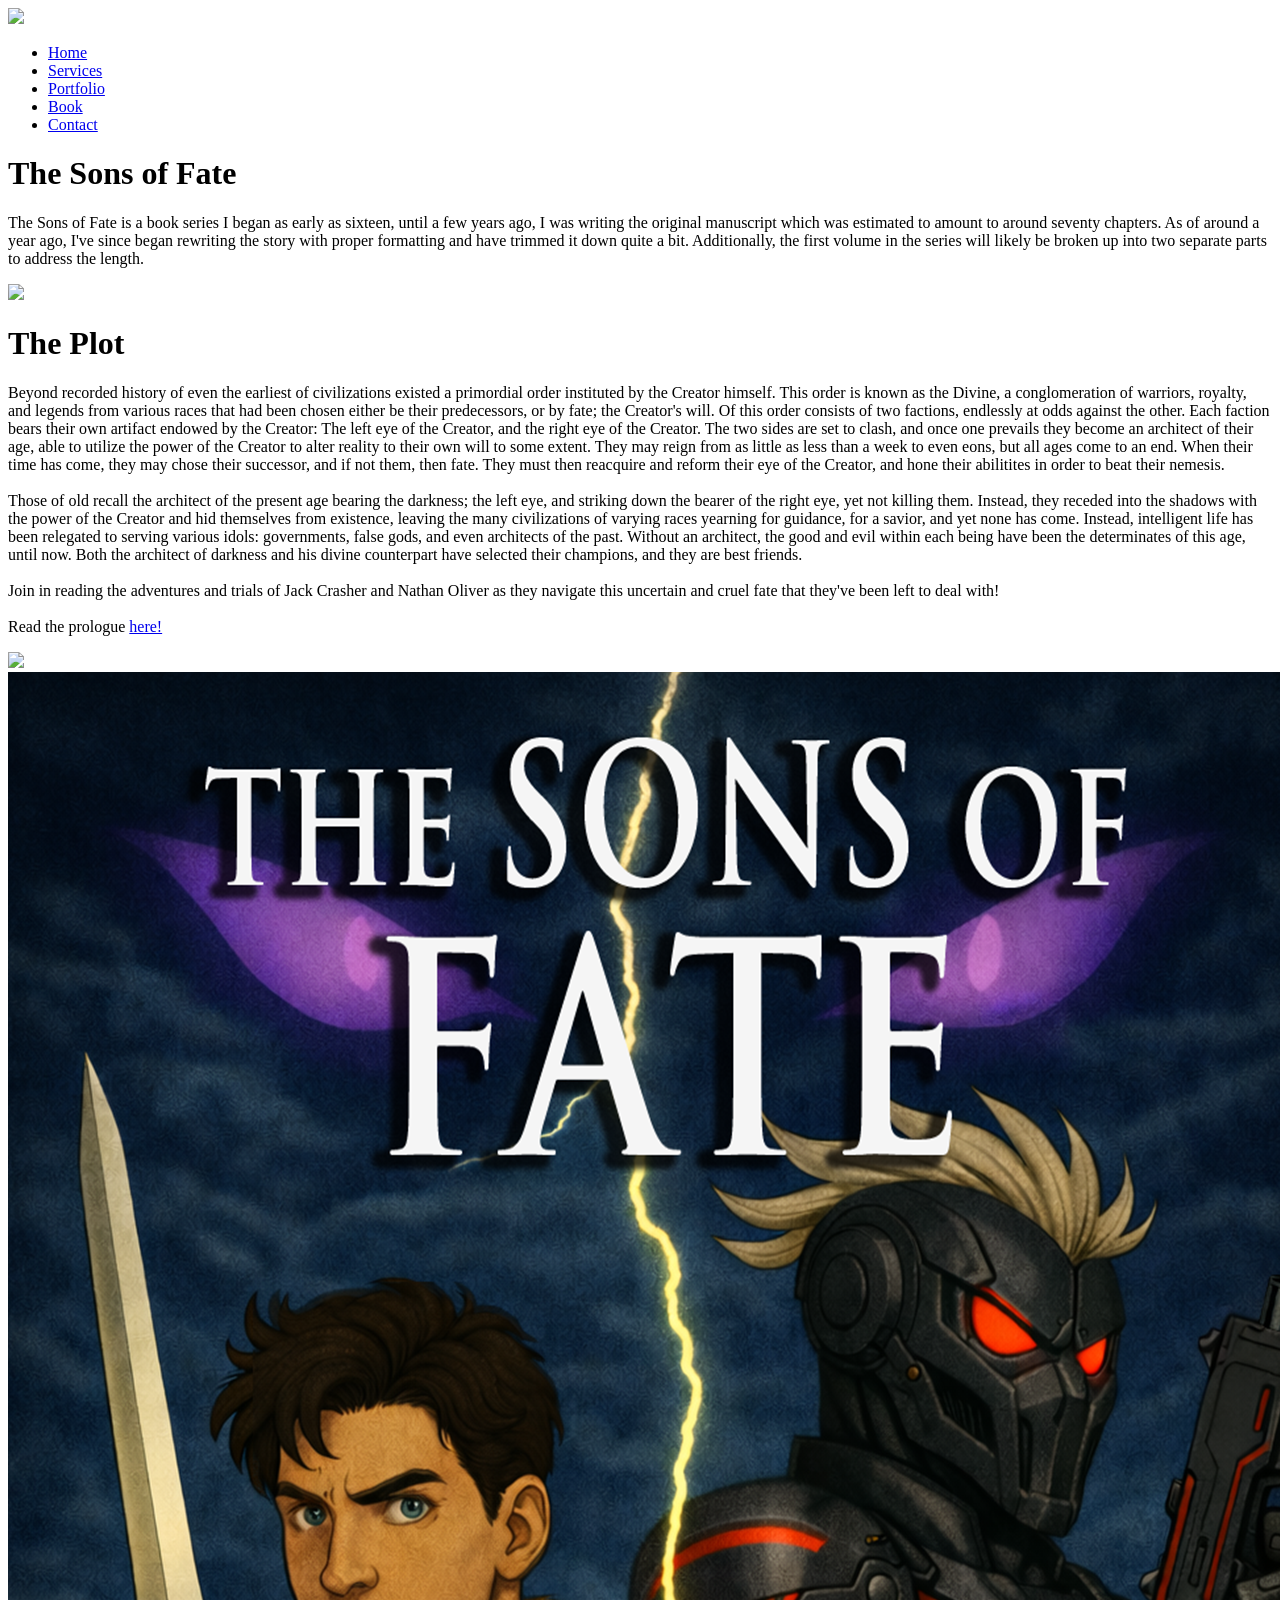
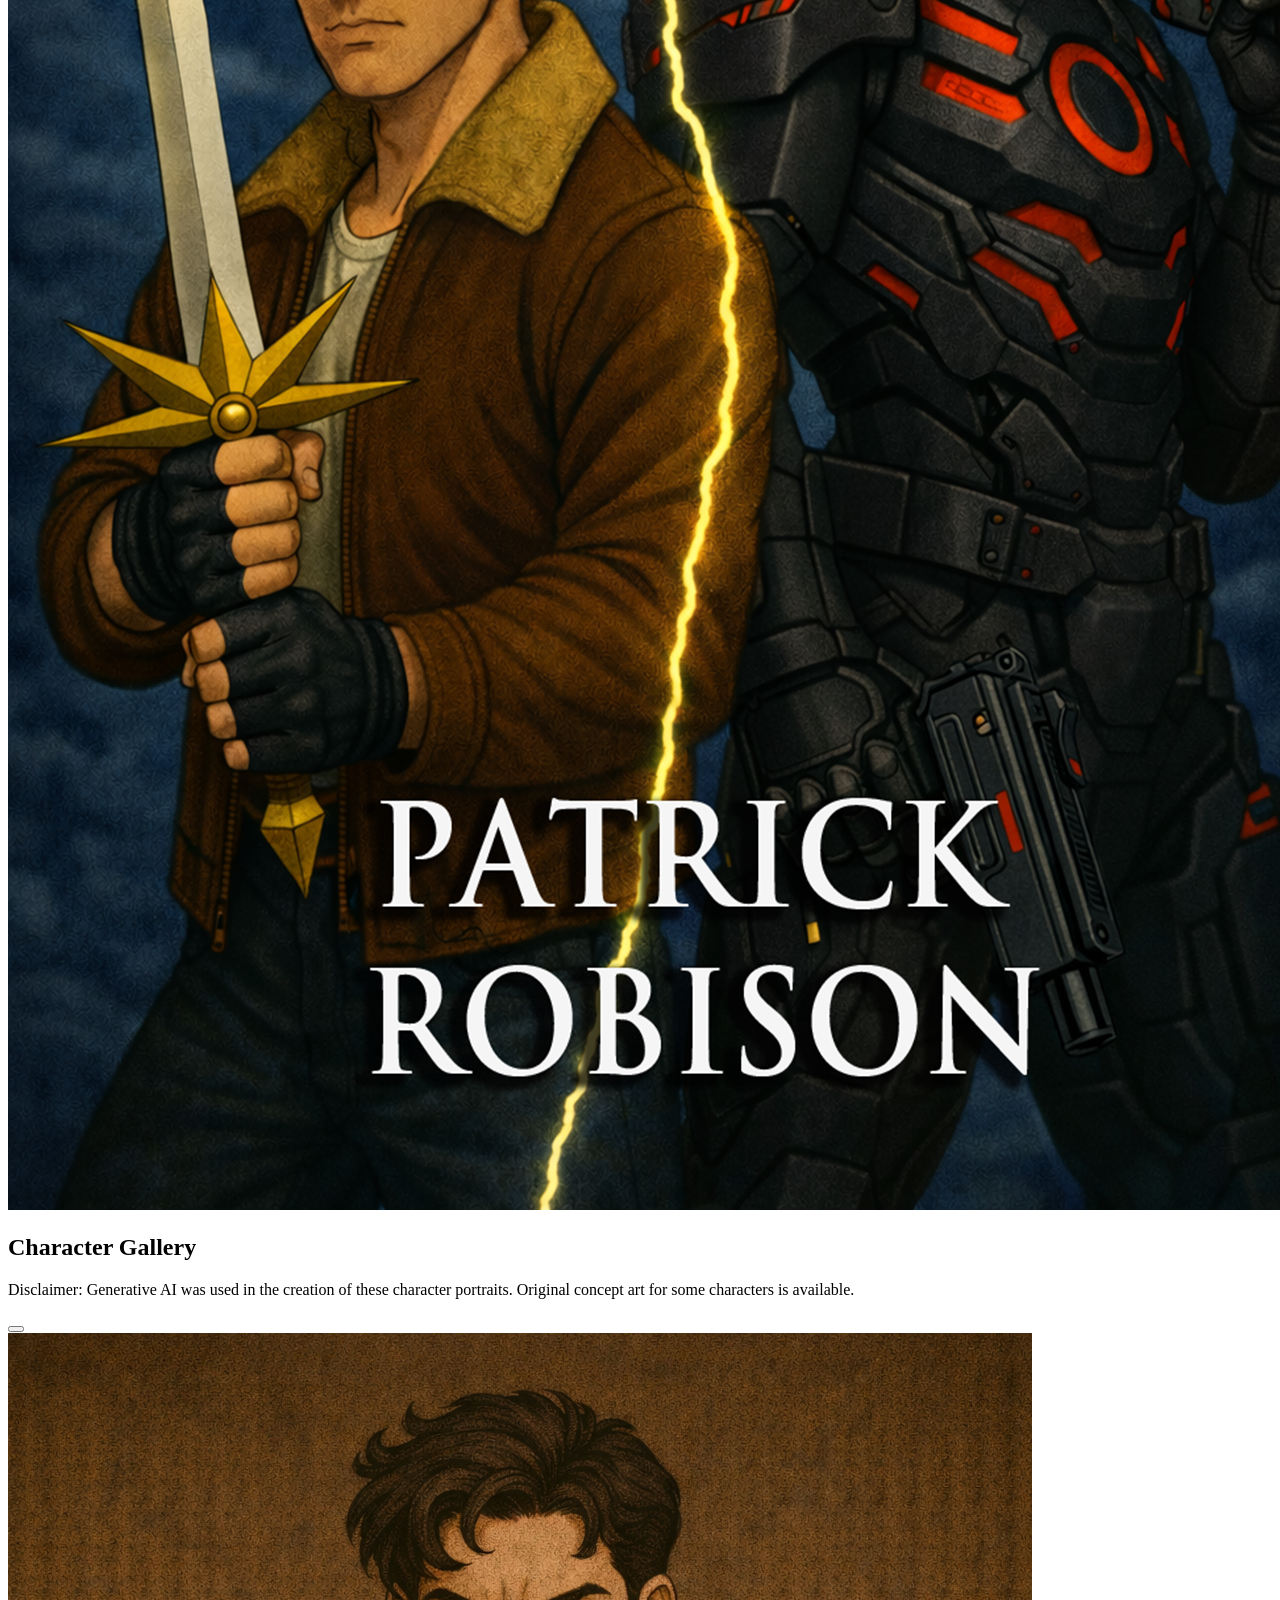
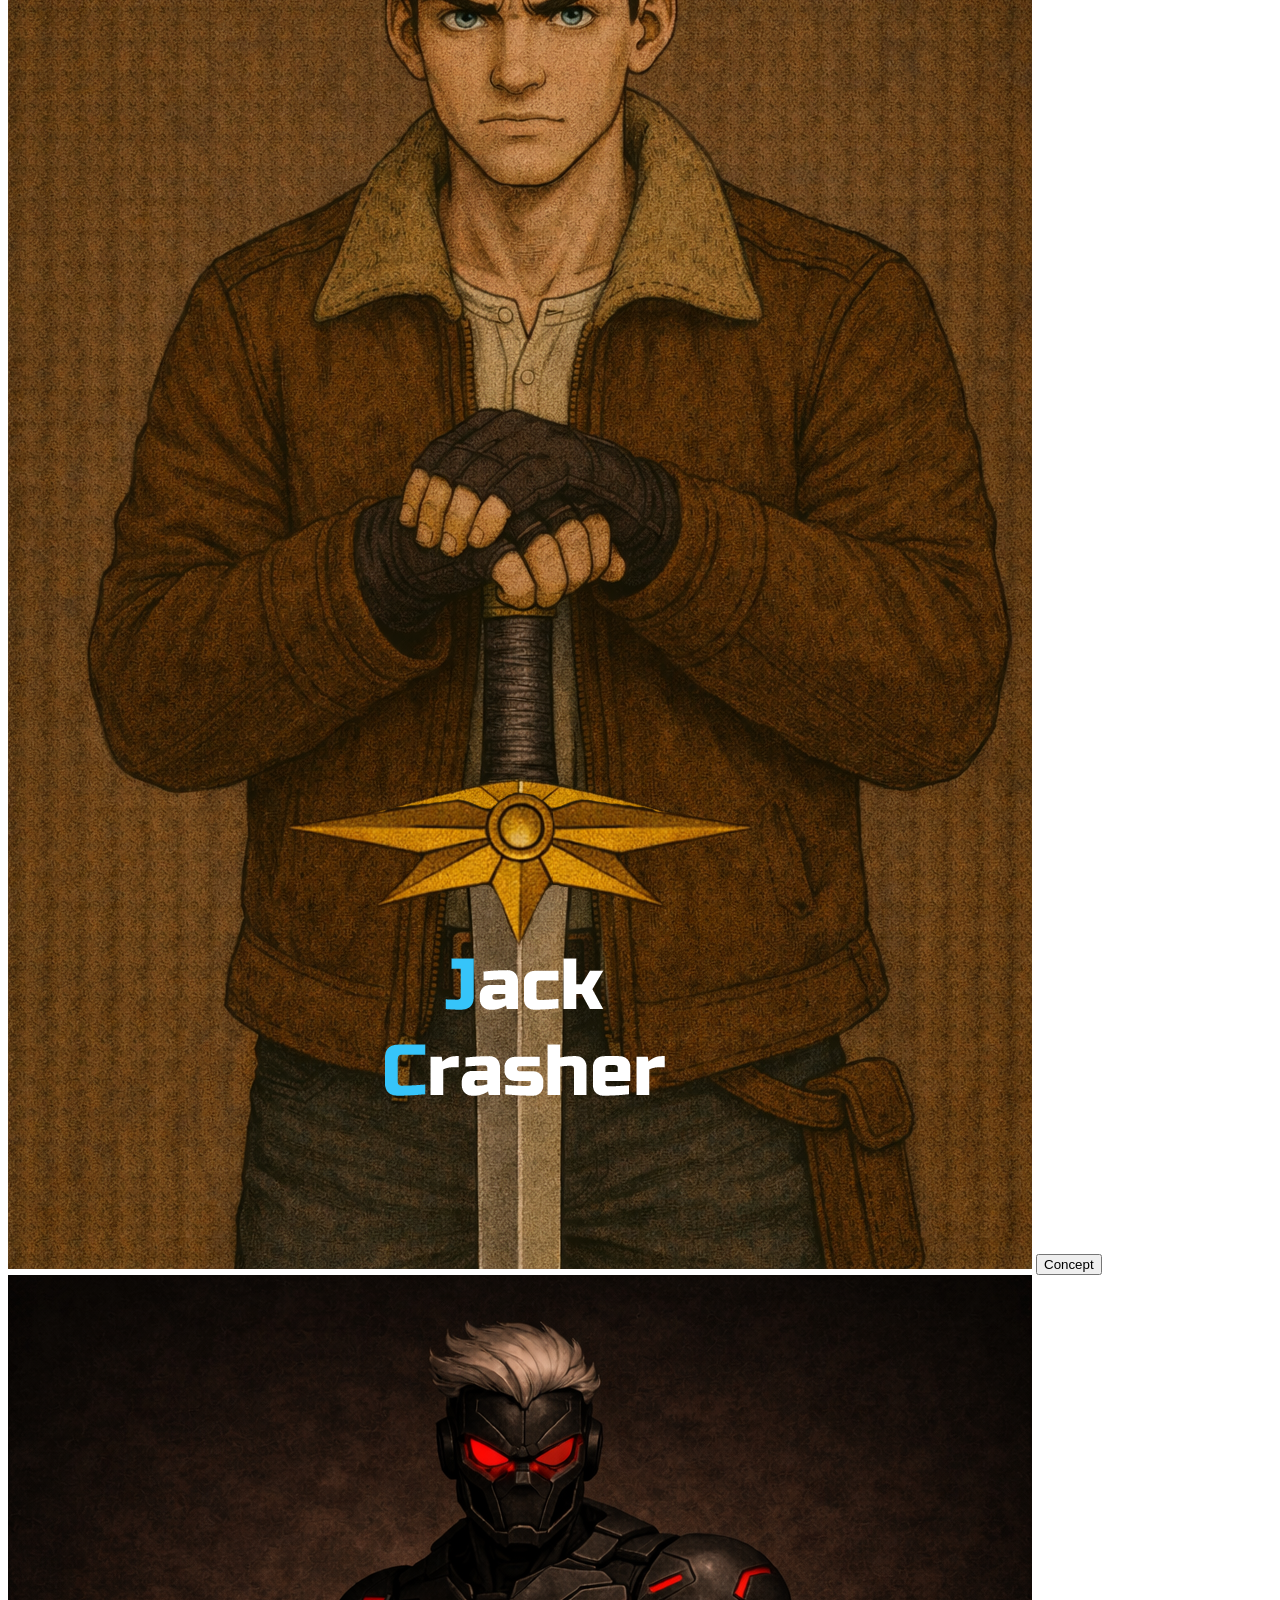
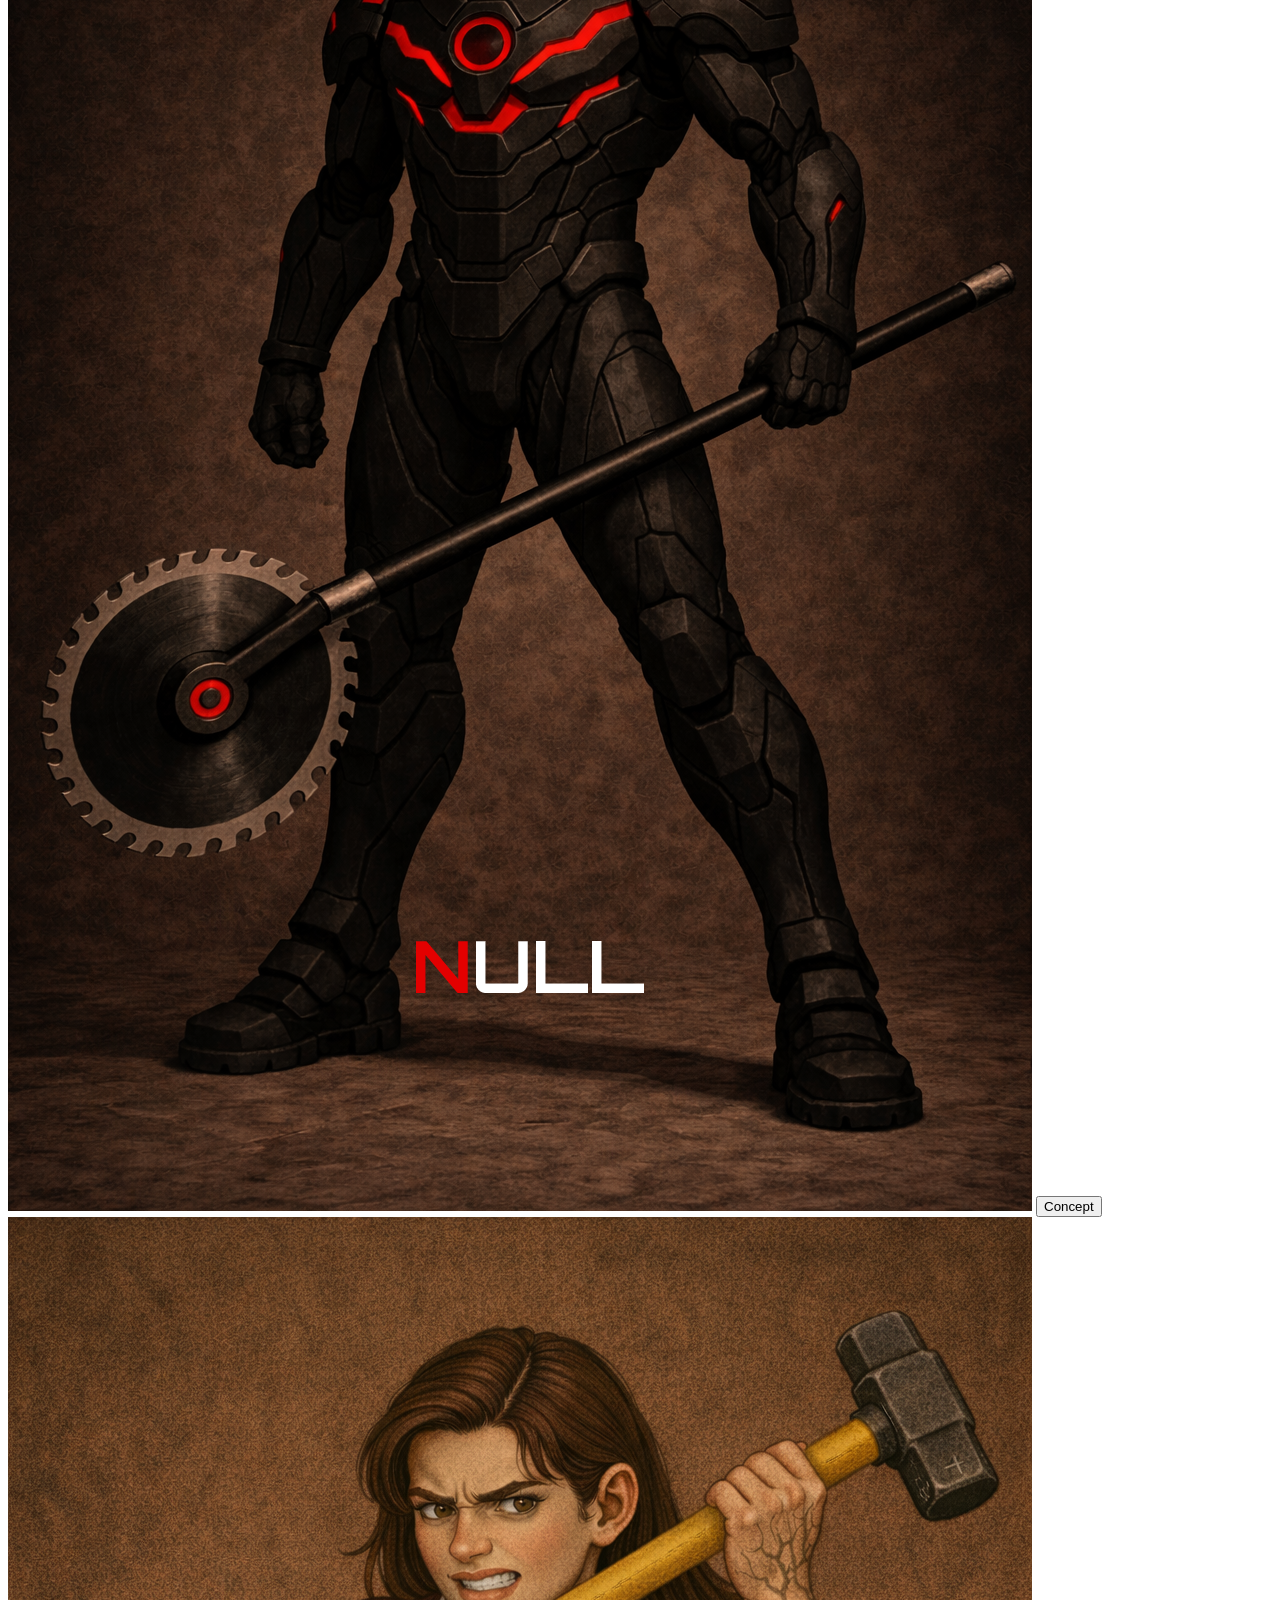
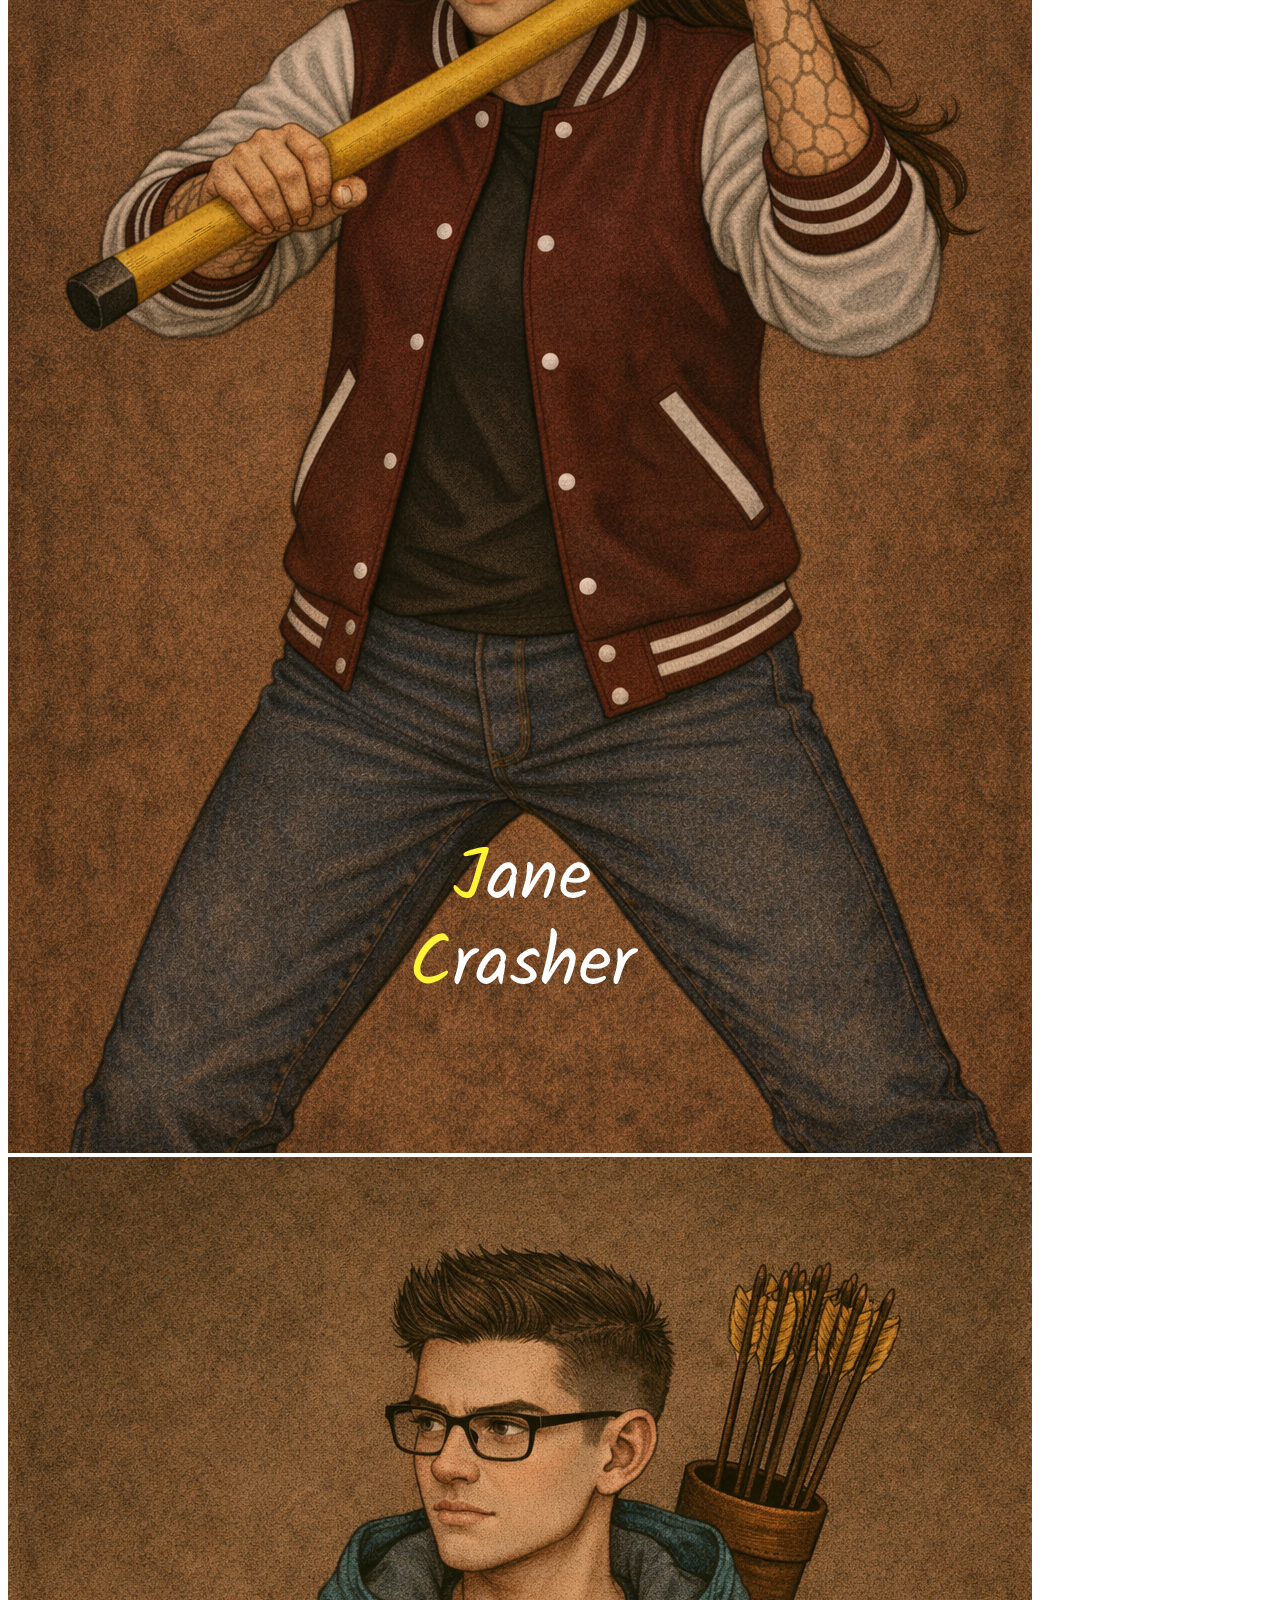
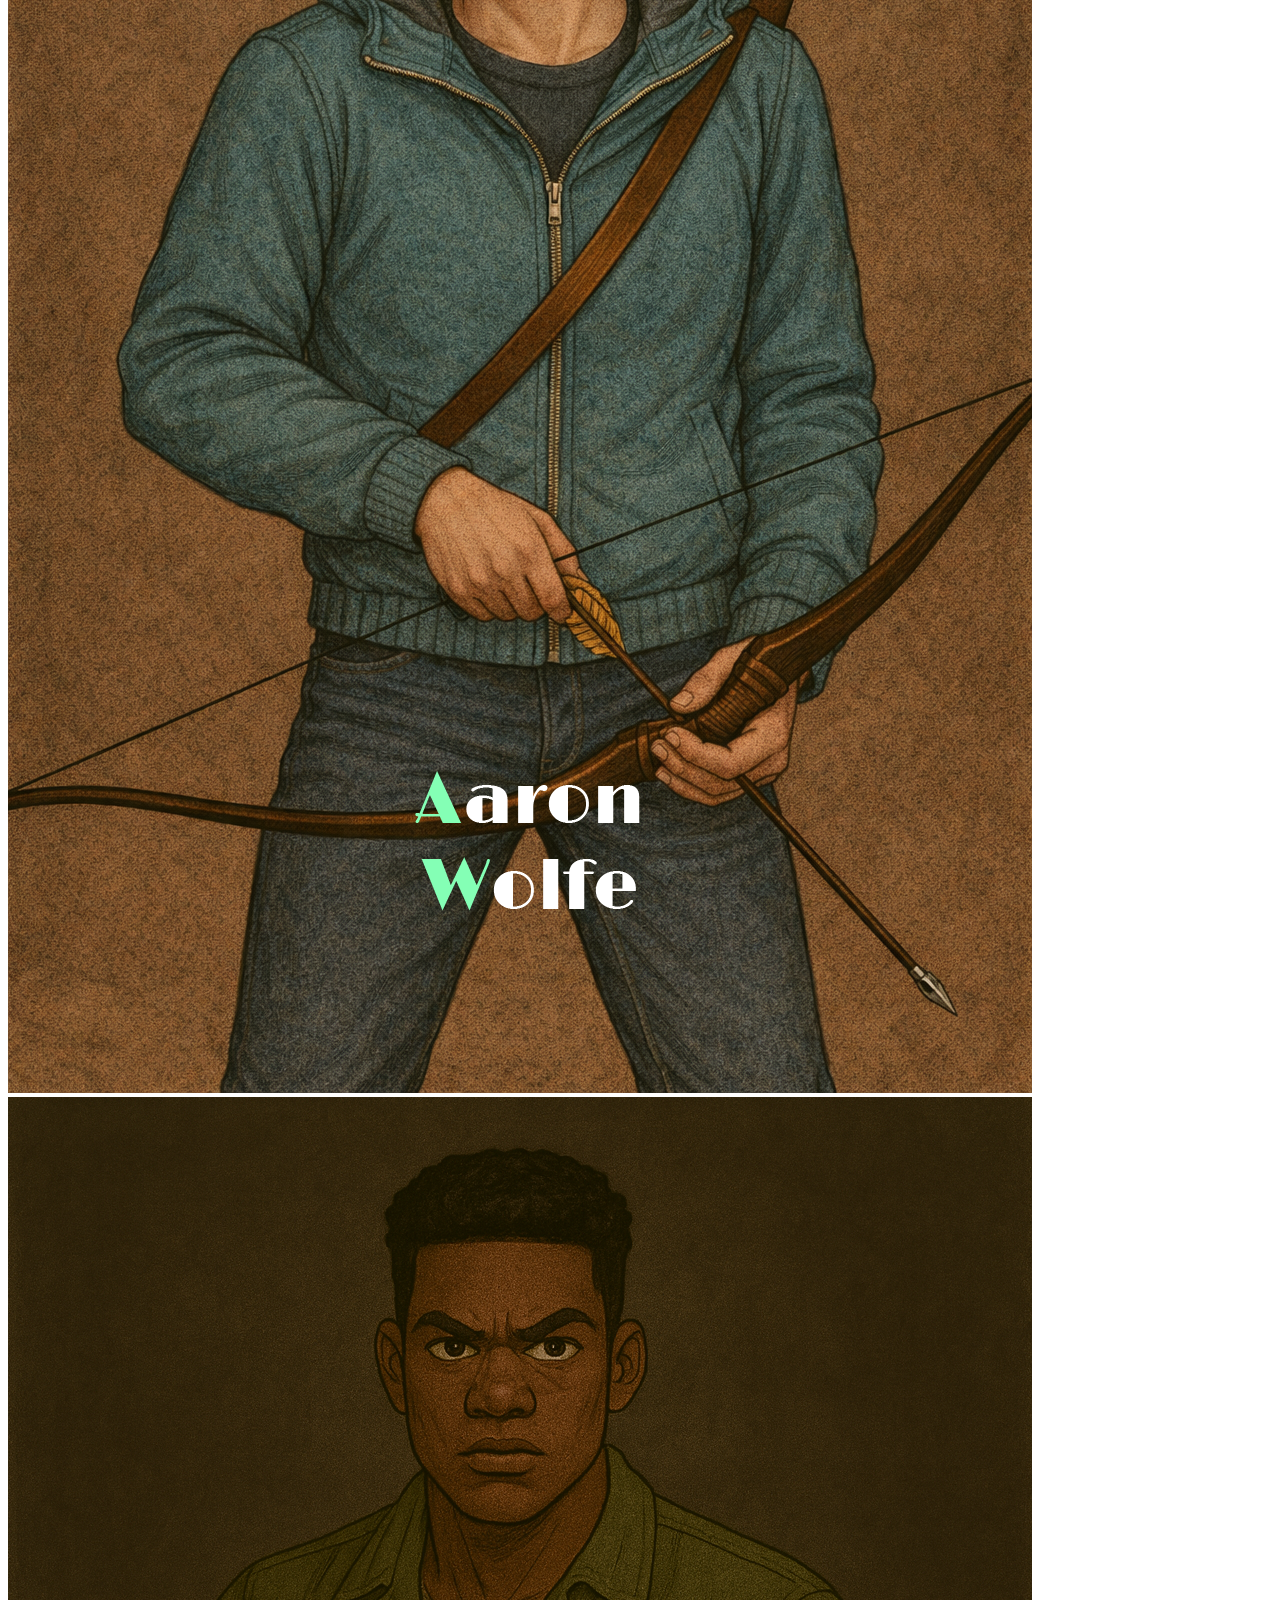
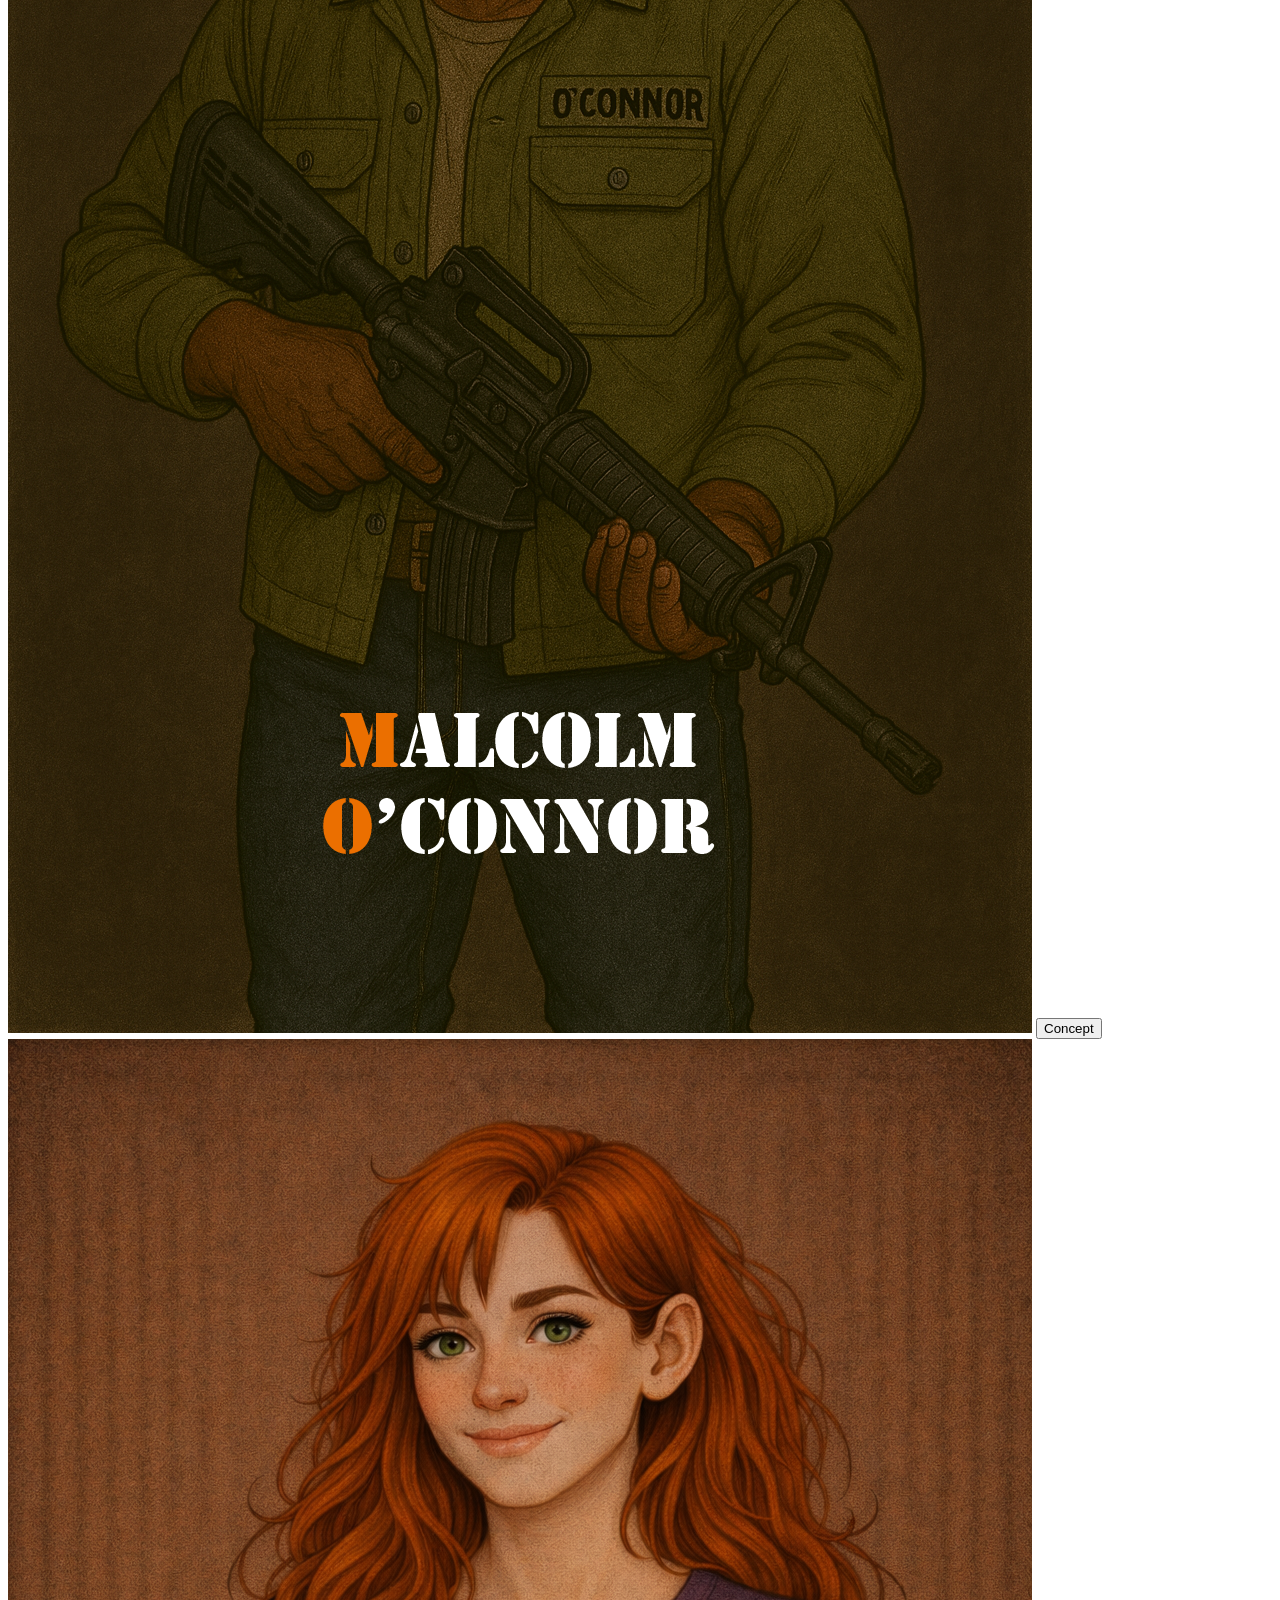
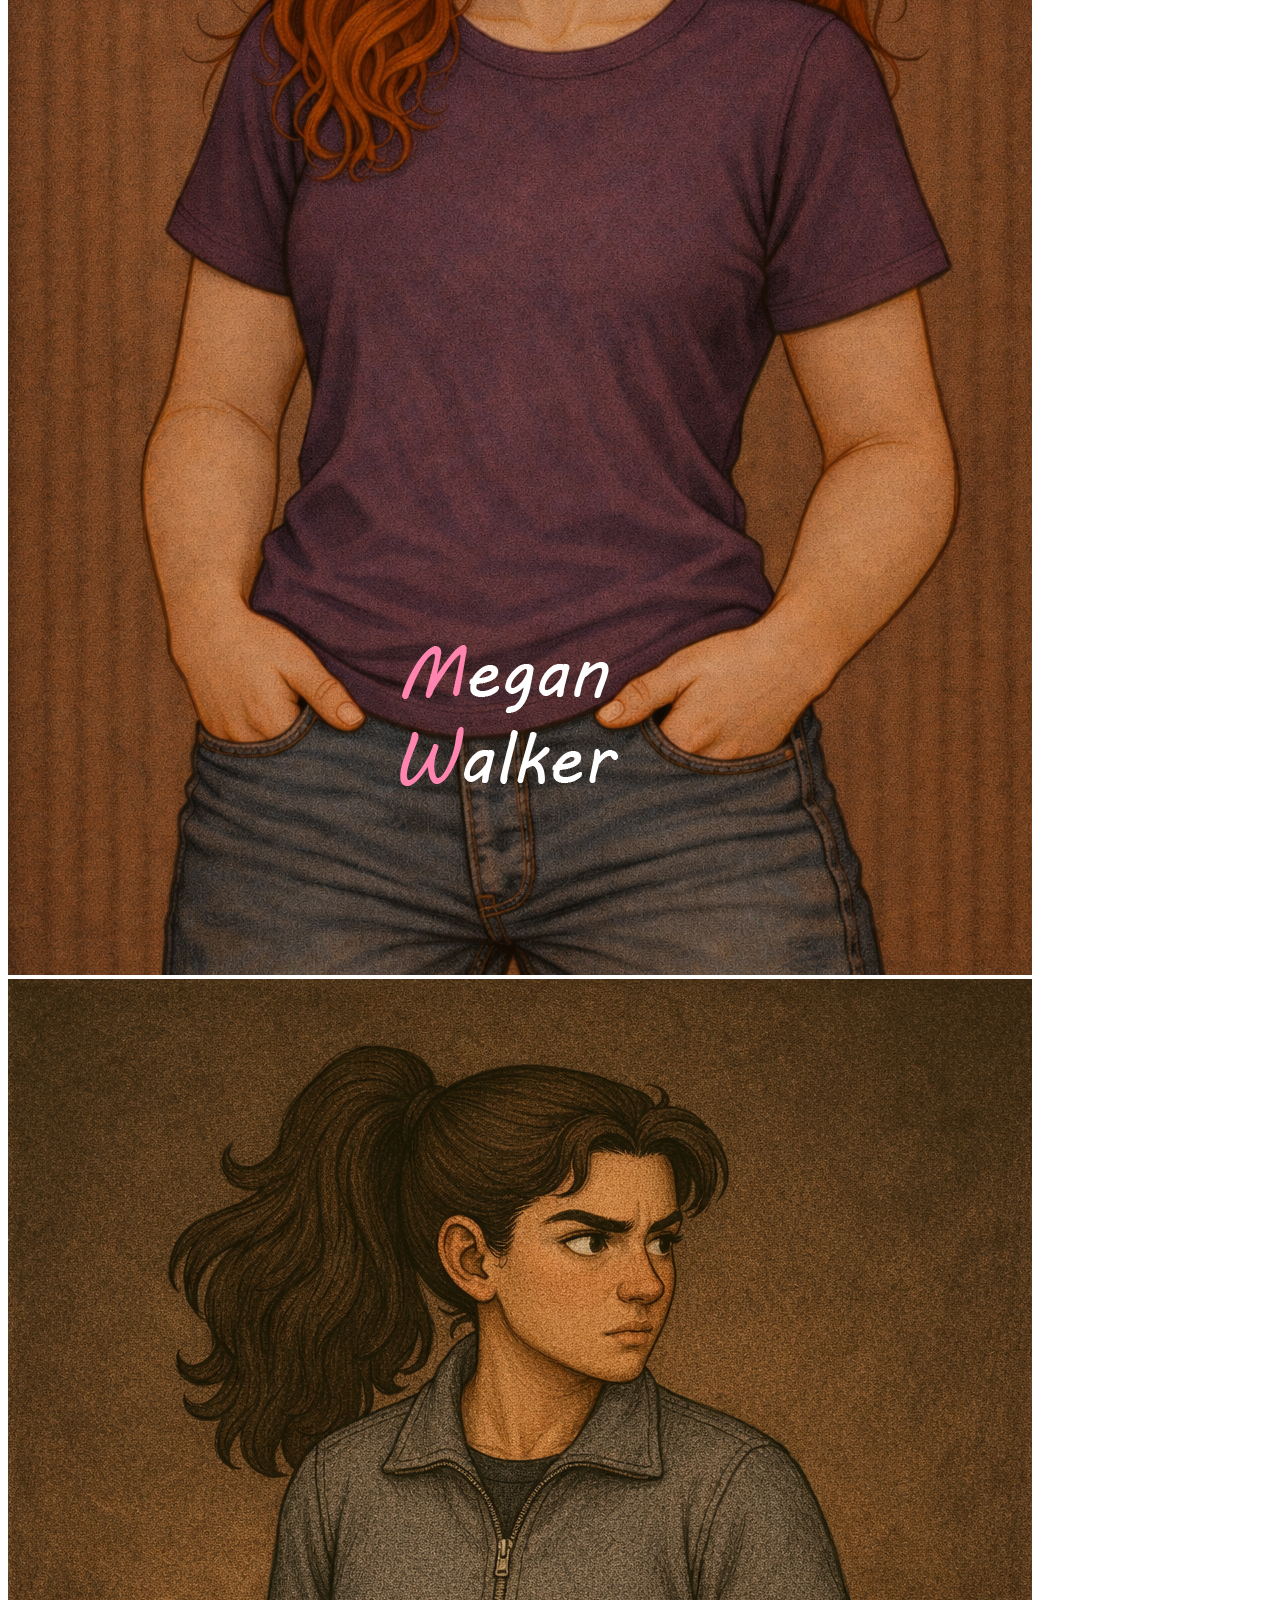
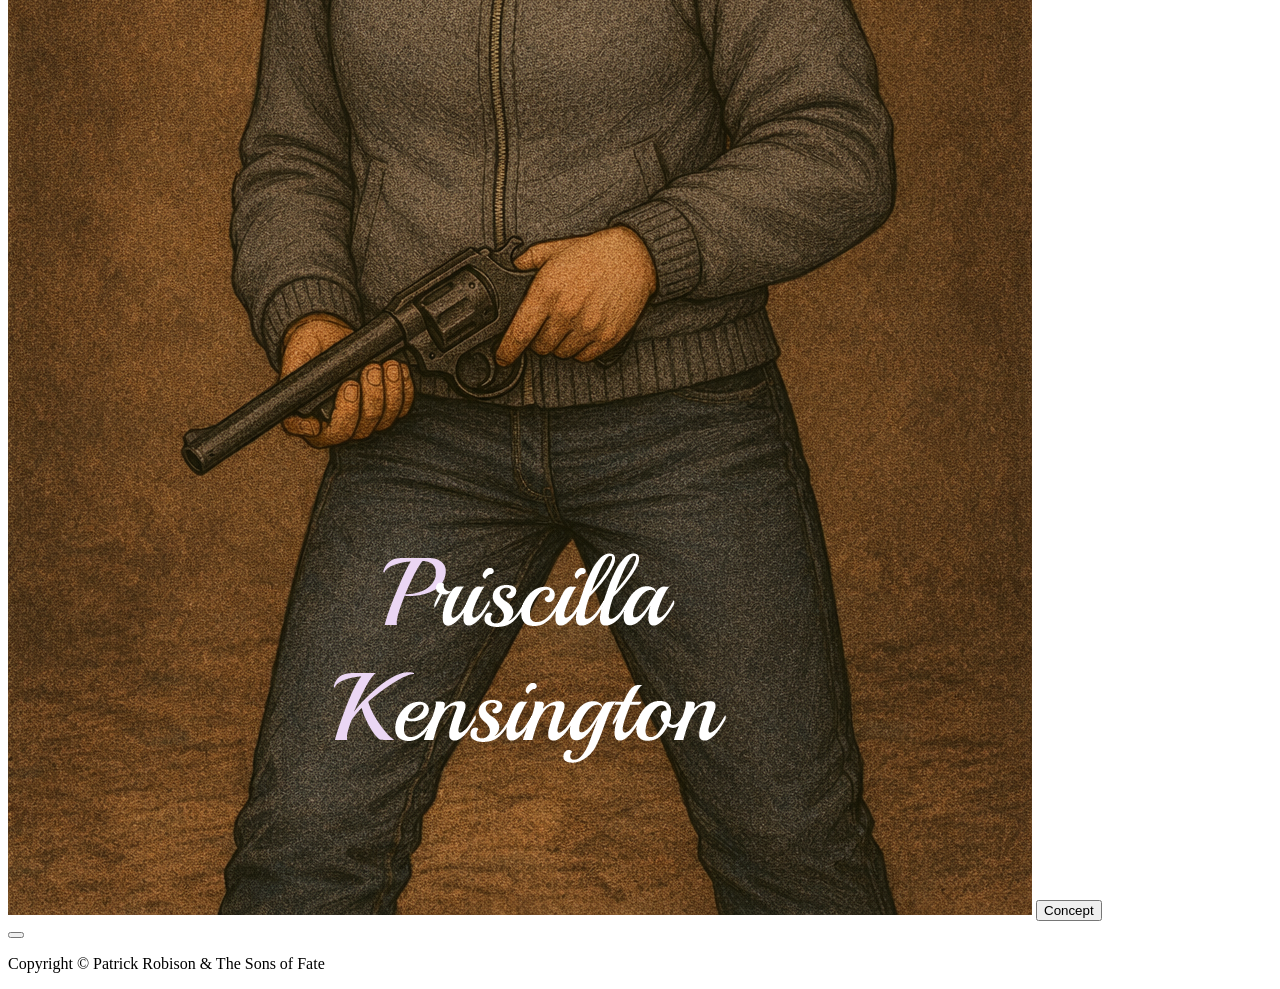
==== book.html @ d266a2bf "Update book.html" ====
<!DOCTYPE html>
<html lang="en">
<head> 
    <meta charset="UTF-8">
    <meta http-equiv="X-UA-Compatible" content="IE=edge">
    <meta name="viewport" content="width=device-width, initial-scale=1.0">
    <title>My Book - Void Tech USA</title>
    <link rel="stylesheet" href="style.css">
    <script src="https://kit.fontawesome.com/26b3c15950.js" crossorigin="anonymous"></script>
</head>
<body class="subpage book-page">
    <nav>
        <img src="Images/logo.png" class="logo">
        <ul id="sidemenu">
                <li><a href="index.html">Home</a></li>
                <li><a href="index.html#services">Services</a></li>
                <li><a href="work.html">Portfolio</a></li>
                <li><a href="#book">Book</a></li>
                <li><a href="index.html#contact">Contact</a></li>
                <i class="fa-solid fa-circle-xmark" onclick="closemenu()"></i>
            </ul>
            <i class="fa-solid fa-bars" onclick="openmenu()"></i>
    </nav>

    <!----------- Work Section ----------->
    <div id="book">
        <div class="container">
            <h1 class="sub-title">The Sons of Fate</h1>
            <p>The Sons of Fate is a book series I began as early as sixteen, until a few years ago, I was writing the original manuscript which was estimated to amount to around seventy chapters. As of around a year ago, I've since began rewriting the story
                with proper formatting and have trimmed it down quite a bit. Additionally, the first volume in the series will likely be broken up into two separate parts to address the length.
            </p>
        <div class="row-B">
            <div class="about-col-1">
                <img src="Images/JACK_NULL_DESIGN1.PNG">
            </div>
            <div class="about-col-2">
                <h1 class="sub-title">The Plot</h1>
                <p>Beyond recorded history of even the earliest of civilizations existed a primordial order instituted by the Creator himself. This order is known as the Divine, a conglomeration of warriors, royalty, and legends from various races that had been chosen either be their predecessors, or by fate; the Creator's will. 
                    Of this order consists of two factions, endlessly at odds against the other. Each faction bears their own artifact endowed by the Creator: The left eye of the Creator, and the right eye of the Creator. The two sides are set to clash, and once one prevails they become an architect of their age, able to utilize 
                    the power of the Creator to alter reality to their own will to some extent. They may reign from as little as less than a week to even eons, but all ages come to an end. When their time has come, they may chose their successor, and if not them, then fate. They must then reacquire and reform their eye of the Creator, 
                    and hone their abilitites in order to beat their nemesis.<br><br>
                    Those of old recall the architect of the present age bearing the darkness; the left eye, and striking down the bearer of the right eye, yet not killing them. Instead, they receded into the shadows with the power of the Creator and hid themselves from existence, leaving the many civilizations of varying races yearning 
                    for guidance, for a savior, and yet none has come. Instead, intelligent life has been relegated to serving various idols: governments, false gods, and even architects of the past. Without an architect, the good and evil within each being have been the determinates of this age, until now. Both the architect of darkness 
                    and his divine counterpart have selected their champions, and they are best friends.<br><br>
                    Join in reading the adventures and trials of Jack Crasher and Nathan Oliver as they navigate this uncertain and cruel fate that they've been left to deal with!<br><br>
                    Read the prologue <a href="Files/The Sons of Fate - Prologue.pdf" class="highlight-link" download target="_blank">here!</a>
                </p>
                <img src="Images/TSOF.png">
            </div>
            <div class="about-col-3">
                <img src="Images/TSOF_Cover.png">
            </div>
        </div>

        <!-- Character Gallery Header -->
<div class="char-gallery-header">
  <h2 class="char-gallery-title">Character Gallery</h2>
  <p class="char-gallery-disclaimer">
    Disclaimer: Generative AI was used in the creation of these character portraits. Original concept art for some characters is available.
  </p>
</div>


        <!-- Character Carousel -->
<section class="char-carousel" aria-label="Character gallery">
  <button class="char-btn prev" type="button" aria-label="Previous characters">
    <i class="fa-solid fa-chevron-left"></i>
  </button>

  <div class="char-viewport">
    <div class="char-track">
      <!-- Repeat these .char-card blocks for each character -->
      <article class="char-card">
    <div class="char-media">
        <img
        class="char-img"
        src="Images/Jack_Final.png"
        alt="Jack Crasher"
        data-final="Images/Jack_Final.png"
        data-concept="Images/Jack_Concept.png"
        >
        <button class="char-toggle" type="button" aria-pressed="false">
        Concept
        </button>
    </div>
    </article>

      <article class="char-card">
  <div class="char-media">
    <img
      class="char-img"
      src="Images/Null_Final.png"
      alt="Null"
      data-final="Images/Null_Final.png"
      data-concept="Images/Null_Concept.png"
    >
    <button class="char-toggle" type="button" aria-pressed="false">
      Concept
    </button>
  </div>
</article>


      <article class="char-card">
        <img class="char-img" src="Images/Jane.png" alt="Jane Crasher">
      </article>

      <article class="char-card">
        <img class="char-img" src="Images/Aaron.png" alt="Aaron Wolfe">
      </article>

      <article class="char-card">
  <div class="char-media">
    <img
      class="char-img"
      src="Images/Malcolm_Final.png"
      alt="Malcolm O'Connor"
      data-final="Images/Malcolm_Final.png"
      data-concept="Images/Malcolm_Concept.png"
    >
    <button class="char-toggle" type="button" aria-pressed="false">
      Concept
    </button>
  </div>
</article>

      <article class="char-card">
        <img class="char-img" src="Images/Megan.png" alt="Megan Walker">
      </article>

      <article class="char-card">
  <div class="char-media">
    <img
      class="char-img"
      src="Images/Priscilla_Final.png"
      alt="Priscilla Kensington"
      data-final="Images/Priscilla_Final.png"
      data-concept="Images/Priscilla_Concept.png"
    >
    <button class="char-toggle" type="button" aria-pressed="false">
      Concept
    </button>
  </div>
</article>

    </div>
  </div>

  <button class="char-btn next" type="button" aria-label="Next characters">
    <i class="fa-solid fa-chevron-right"></i>
  </button>
</section>

    </div>    
<div class="copyright">
    <p>Copyright © Patrick Robison & The Sons of Fate</p>
</div>
</div>
<script src="book.js"></script>
</body>
</html>
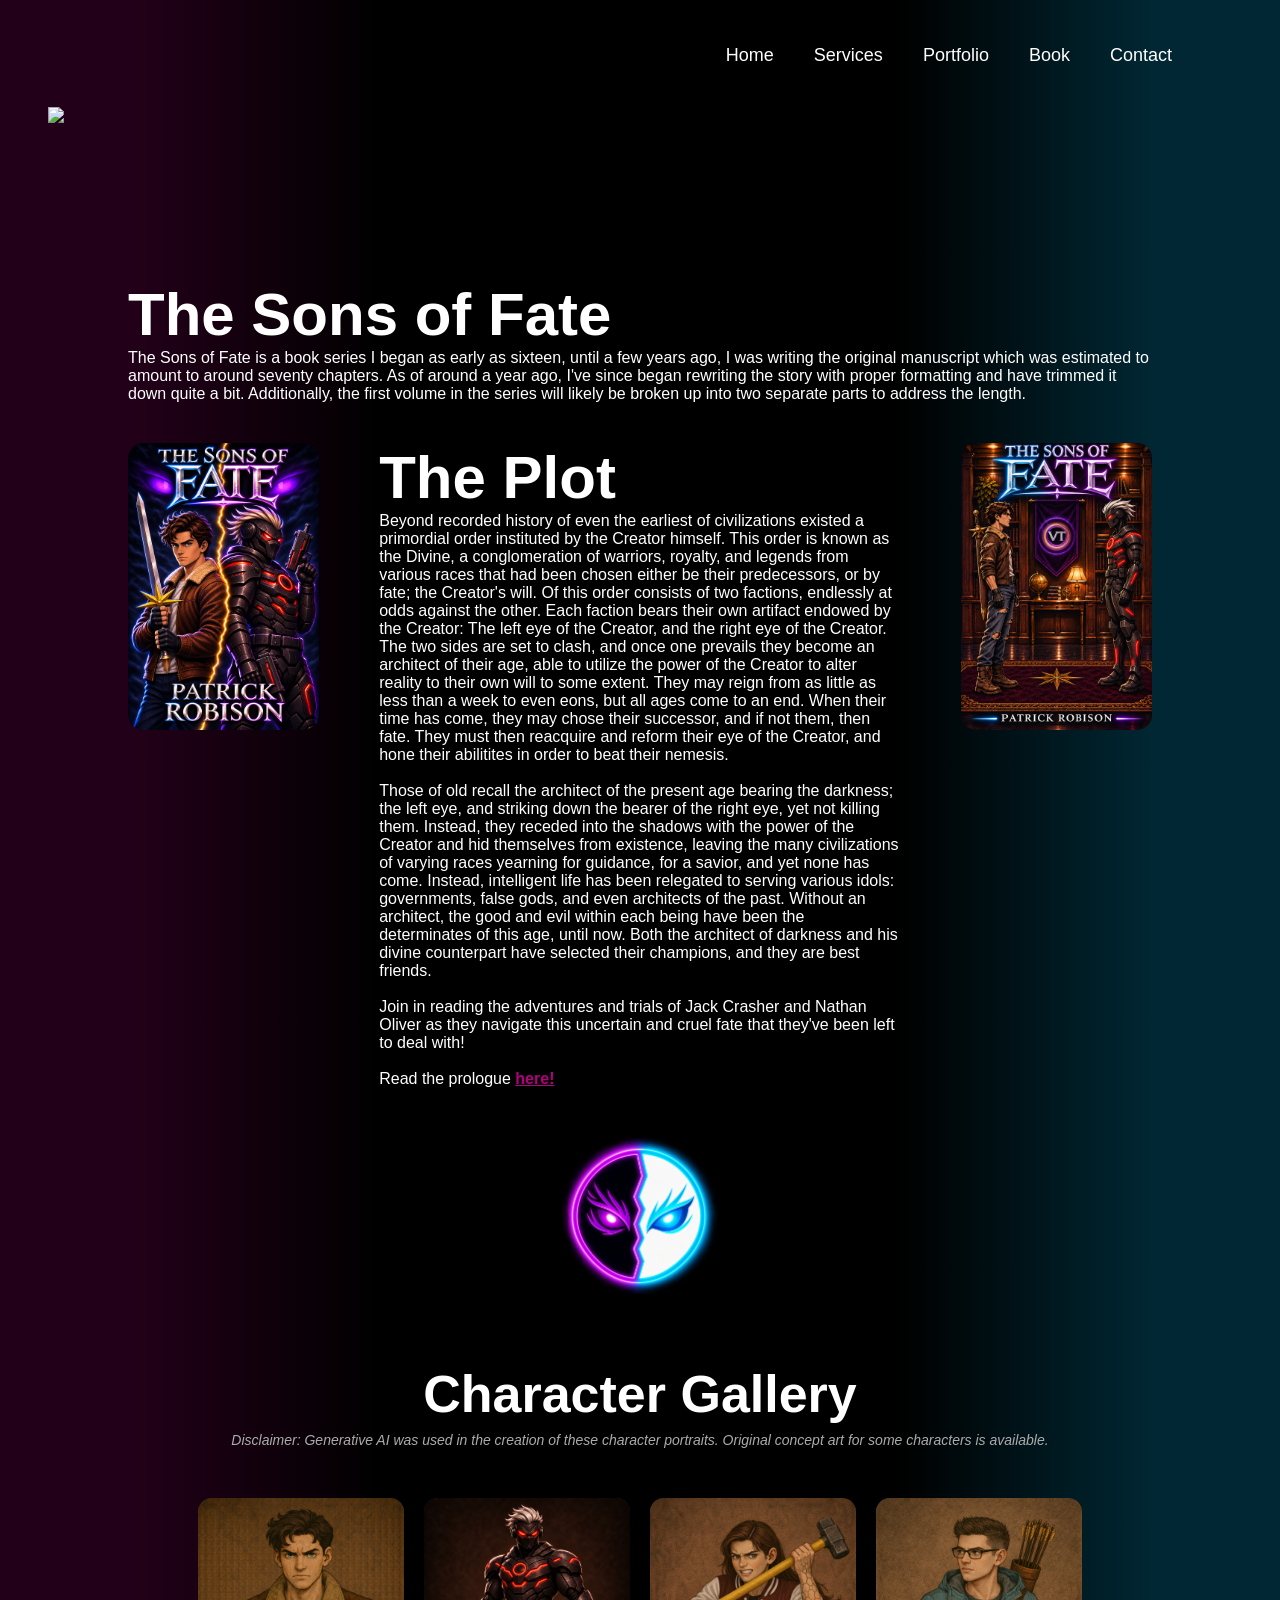
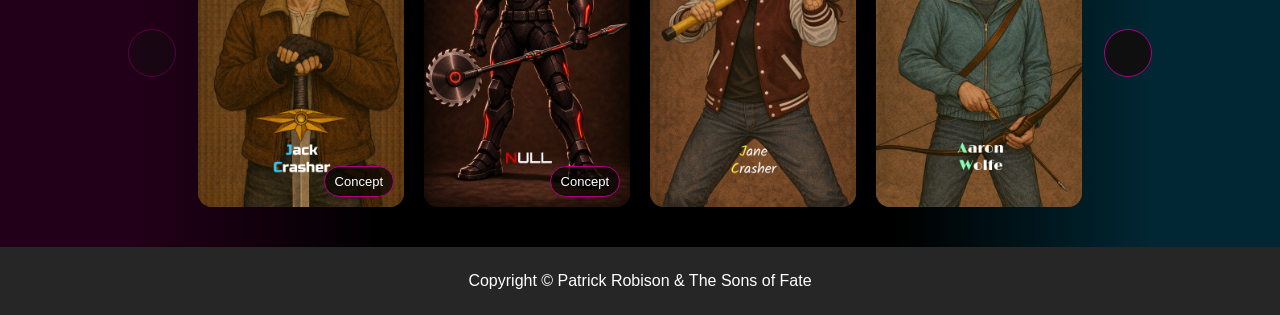
==== commit 6eea7772: "Update book.html" ====
--- a/book.html
+++ b/book.html
@@ -31,7 +31,7 @@
             </p>
         <div class="row-B">
             <div class="about-col-1">
-                <img src="Images/JACK_NULL_DESIGN1.PNG">
+                <img src="Images/Sons of Fate - Cover.png">
             </div>
             <div class="about-col-2">
                 <h1 class="sub-title">The Plot</h1>
@@ -43,12 +43,12 @@
                     for guidance, for a savior, and yet none has come. Instead, intelligent life has been relegated to serving various idols: governments, false gods, and even architects of the past. Without an architect, the good and evil within each being have been the determinates of this age, until now. Both the architect of darkness 
                     and his divine counterpart have selected their champions, and they are best friends.<br><br>
                     Join in reading the adventures and trials of Jack Crasher and Nathan Oliver as they navigate this uncertain and cruel fate that they've been left to deal with!<br><br>
-                    Read the prologue <a href="Files/The Sons of Fate - Prologue.pdf" class="highlight-link" download target="_blank">here!</a>
+                    Read the prologue <a href="Files/The Sons of Fate - Public Version.pdf.pdf" class="highlight-link" download target="_blank">here!</a>
                 </p>
-                <img src="Images/TSOF.png">
+                <img src="Images/TSOF Logo.png">
             </div>
             <div class="about-col-3">
-                <img src="Images/TSOF_Cover.png">
+                <img src="Images/Sons of Fate - Reunion.png">
             </div>
         </div>
 
@@ -89,7 +89,7 @@
   <div class="char-media">
     <img
       class="char-img"
-      src="Images/Null_Final.png"
+      src="Images/NULL.png"
       alt="Null"
       data-final="Images/Null_Final.png"
       data-concept="Images/Null_Concept.png"
--- a/style.css
+++ b/style.css
@@ -0,0 +1,649 @@
+*{
+    margin: 0;
+    padding: 0;
+    font-family: 'Poppins', sans-serif;
+    box-sizing: border-box;
+}
+html{
+    scroll-behavior: smooth;
+}
+body{
+    background: #080808;
+    color: #fff;
+}
+#header {
+    position: relative;
+    width: 100%;
+    height: 100vh;
+    overflow: hidden;
+}
+
+#bg {
+    position: absolute;
+    top: 0;
+    left: 0;
+    width: 100vw;
+    height: 100vh;
+    object-fit: cover;
+    pointer-events: none;
+    z-index: -1;
+}
+
+
+.container, .logo, .header-text {
+    position: relative;
+    z-index: 1;
+}
+
+.container{
+    padding: 10px 10%;
+}
+
+nav{
+    display: flex;
+    align-items: center;
+    justify-content: space-between;
+    flex-wrap: wrap;
+}
+
+.logo{
+    width: 280px;
+}
+
+nav ul{
+    position: relative;
+    top: -80px;
+}
+
+nav ul li{
+    display: inline-block;
+    list-style: none;
+    margin: 0px 20px;
+}
+
+nav ul li a{
+    color: #fff;
+    text-decoration: none;
+    font-size: 18px;
+    position: relative;
+}
+
+nav ul li a::after{
+    content: '';
+    width: 0;
+    height: 3px;
+    background: #B0007E;
+    position: absolute;
+    left: 0;
+    bottom: -6px;
+    transition: 0.5s;
+}
+
+nav ul li a:hover::after{
+    width: 100%;
+}
+.header-text{
+    margin-top: 3%;
+    font-size: 30px;
+}
+.header-text h1{
+    margin-top: 20px;
+    font-size: 60px;
+}
+.header-text span{
+    color: #B0007E;
+}
+/*-----------About-----------*/
+#about{
+    padding: 80px;
+    color: #ababab;
+}
+.row{
+    display: flex;
+    justify-content: space-between;
+}
+.about-col-1{
+    flex-basis: 35%;
+}
+.about-col-1 img{
+    width: 150%;
+    height: auto;
+    border-radius: 15px;
+}
+.about-col-2{
+    flex-basis: 60%;
+}
+.sub-title{
+    font-size: 60px;
+    font-weight: 600;
+    color: #fff;
+}
+.tab-titles{
+    display: flex;
+    margin: 20px 0 40px;
+}
+.tab-links{
+    margin-right: 50px;
+    font-size: 18px;
+    font-weight: 500;
+    cursor: pointer;
+    position: relative;
+}
+.tab-links::after{
+    content:  '';
+    width: 0;
+    height:  3px;
+    background: #B0007E;
+    position: absolute;
+    left: 0;
+    bottom: -8px;
+    transition:  0.5s;
+}
+.tab-links.active-link::after{
+    width: 50%;
+}
+.tab-contents ul li{
+    list-style: none;
+    margin:10px 0;
+}
+.tab-contents ul li span{
+    color: #B0007E;
+    font-size: 14px;
+}
+.tab-contents{
+    display: none;
+}
+.tab-contents.active-tab{
+    display: block;
+}
+/*-----------Services-----------*/
+#services{
+    padding: 30px 0;
+}
+.services-list{
+    display: grid;
+    grid-template-columns: repeat(auto-fit, minmax(250px, 1fr));
+    grid-gap: 40px;
+    margin-top: 50px;
+}
+.services-list div{
+    background: #262626;
+    padding: 40px;
+    font-size: 13px;
+    font-weight: 300;
+    border-radius: 10px;
+    transition: background 0.5s, transform 0.5s;
+}
+.services-list div h2{
+    font-size: 30px;
+    font-weight: 500;
+    margin-bottom: 15px;
+}
+.services-list div a{
+    text-decoration: none;
+    color: #ababab;
+    font-size: 12px;
+    margin-top: 20px;
+    display: inline-block;
+}
+.services-list div:hover{
+    background: #B0007E;
+    transform: translateY(-10px);
+}
+/*-----------Portfolio-----------*/
+#portfolio{
+    padding: 50px 0;
+}
+.work-list {
+    display: grid;
+    grid-template-columns: repeat(3, minmax(250px, 1fr)); /* max 3 per row */
+    grid-gap: 40px;
+    justify-content: start; /* keeps them left-aligned */
+    margin-top: 50px;
+}
+
+.work{
+    border-radius: 10px;
+    position: relative;
+    overflow: hidden;
+}
+.work img{
+    width: 100%;
+    border-radius: 10px;
+    display: block;
+    transition: transform 0.5s;
+}
+.layer{
+    width: 100%;
+    height: 0%;
+    background: linear-gradient(rgba(0,0,0,0.6), #B0007E);
+    border-radius: 10px;
+    position: absolute;
+    left: 0;
+    bottom: 0;
+    overflow: hidden;
+    display: flex;
+    align-items: center;
+    justify-content: center;
+    flex-direction: column;
+    padding:  0 40px;
+    text-align: center;
+    font-size: 14px;
+    transition: height 0.5s;
+}
+.layer h3{
+    font-weight: 500;
+    margin-bottom: 20px;
+}
+.work:hover img{
+    transform: scale(1.1);
+}
+.work:hover .layer{
+    height: 100%;
+}
+.btn{
+    display: block;
+    margin: 50px auto;
+    width: fit-content;
+    border: 1px solid #B0007E;
+    padding: 14px 50px;
+    border-radius: 6px;
+    text-decoration: none;
+    color: #fff;
+    transition: background 0.5s;
+}
+.btn:hover{
+    background: #B0007E;
+}
+/*-----------Contact-----------*/
+.contact-left{
+    flex-basis: 35%;
+}
+.contact-right{
+    flex-basis: 60%;
+}
+.contact-left p{
+    margin-top: 30px;
+}
+.contact-left p i{
+    color: #B0007E;
+    margin-right: 15px;
+    font-size: 25px;
+}
+.social-icons{
+    margin-top: 30px;
+}
+.social-icons a{
+    text-decoration: none;
+    font-size: 30px;
+    margin-right: 15px;
+    color: #fff;
+    display: inline-block;
+    transition: transform 0.5s;
+}
+.social-icons a:hover{
+    color: #B0007E;
+    transform: translateY(-5px);
+}
+.btn.btn2{
+    display: inline-block;
+    background: #B0007E;
+}
+.contact-right form{
+    width: 100%;
+}
+form input, form textarea{
+    width: 100%;
+    border: 0;
+    outline: none;
+    background: #262626;
+    padding: 15px;
+    margin: 15px 0;
+    color: #fff;
+    font-size: 18px;
+    border-radius: 6px;
+}
+form .btn2{
+    padding: 14px 60px;
+    font-size: 18px;
+    margin-top: 20px;
+    cursor: pointer;
+}
+.copyright{
+    width: 100%;
+    text-align: center;
+    padding: 25px 0;
+    background: #262626;
+    font-weight: 300;
+    margin-top: 20px;
+}
+#msg{
+    color: #61b752;
+    margin-top: -40px;
+    display: block;
+}
+/*-----------Work page-----------*/
+/* Only affects nav on subpages */
+/* Subpages: align left, no negative offset */
+body.subpage.work-page{
+    background-color: #000; /* main background */
+    background-image: 
+        linear-gradient(to right, #B0007E33 10%, transparent 30%),
+        linear-gradient(to left, #B0007E33 10%, transparent 30%);
+    background-repeat: no-repeat;
+    background-size: 100% 100%;
+    color: #fff;
+}
+
+body.subpage.book-page{
+    background-color: #000; /* main background */
+    background-image: 
+        linear-gradient(to right, #B0007E33 10%, transparent 30%),
+        linear-gradient(to left, #00c3ff33 10%, transparent 30%);
+    background-repeat: no-repeat;
+    background-size: 100% 100%;
+    color: #fff;
+}
+
+.subpage nav {
+    width: 100%;
+    height: 30vh;
+    background-image: url(Images/VTBG.png);
+    background-size: cover;
+    background-position: center;
+    display: flex;
+    justify-content: space-between;
+    align-items: center;
+    padding: 20px 3rem;
+}
+
+.subpage nav .logo {
+    width: 160px;      /* fixed pixel size — won’t scale with zoom */
+    height: auto;
+    flex-shrink: 0;
+    top: -20px;
+}
+
+.subpage nav ul {
+    top: -80px;
+    margin: 80px 40px;
+    padding: 0;
+    display: flex;
+    justify-content: flex-start; 
+    align-items: center;
+    position: relative; /* cancels the index offset */
+}
+#work {
+    margin-top: 40px; /* adjust as needed */
+}
+.project-title {
+    margin-top: 10px;
+    font-size: 18px;
+    font-weight: 500;
+    color: #fff;
+    text-align: center;
+}
+.work {
+    border-radius: 10px;
+    overflow: hidden;
+    position: relative;
+    text-align: center;
+}
+.work-image {
+    position: relative;
+    border-radius: 10px;
+    overflow: hidden;
+}
+.project-title {
+    margin-top: 10px;
+    font-size: 18px;
+    font-weight: 500;
+    color: #fff;
+}
+/*-----------Book page-----------*/
+.row-B{
+    display: flex;
+    justify-content: space-between; /* spreads col-1 and col-3 apart */
+    align-items: flex-start; /* aligns items at the top */
+    gap: 60px; /* extra space between columns */
+    margin-top: 40px;
+}
+/* give left and right the same fixed-ish base width and allow them to shrink */
+.about-col-1,
+.about-col-3 {
+    flex: 0 1 22%;       /* flex-grow:0, flex-shrink:1, flex-basis:22% */
+    box-sizing: border-box;
+    min-width: 160px;    /* prevents collapsing too small on tiny screens */
+}
+/* images scale to the column width, always match one another */
+.row-B img {
+    display: block;
+    width: 100%;
+    height: auto;        /* maintain aspect ratio */
+    object-fit: contain;
+    border-radius: 15px;
+    max-width: 100%;
+}
+
+/* optional: limit the image's displayed height but proportional */
+.about-col-1 img,
+.about-col-3 img {
+    max-height: 60vh;    /* relative to viewport — shrinks when viewport/zoom changes */
+}
+.about-col-2 img {
+    display: block;
+    max-width: 30%;
+    height: auto;
+    margin: 50px auto;  /* adds spacing above and below */
+}
+
+.about-col-1 p,
+.about-col-3 p {
+    text-align: center;
+    margin-top: 10px;   /* optional spacing from images */
+}
+.highlight-link {
+    color: #B0007E;  
+    font-weight: bold;
+}
+.highlight-link.jack {
+    color: #00c3ff;  
+    font-weight: bold;
+}
+.highlight-link:hover {
+    color: #FFD700;   /* gold on hover */
+}
+/***********Small Screen CSS***********/
+nav .fa-solid.fa-circle-xmark,.fa-solid.fa-bars{
+    display: none;
+}
+
+@media only screen and (max-width: 600px){
+    #header{
+        background-image: url(Images/WebBGMobile.png);
+    }
+    .header-text{
+        margin-top: 100%;
+        font-size: 16px;
+    }
+    .header-text h1{
+        font-size: 30px;
+    }
+    nav .fas{
+        display: block;
+        font-size: 25px;
+    }
+    nav ul{
+        background: #B0007E;
+        position: fixed;
+        top: 0;
+        right: -200px;
+        width: 200px;
+        height: 100vh;
+        padding-top: 50px;
+        z-index: 2;
+        transition: right 0.3s;
+    }
+    nav ul li{
+        display: block;
+        margin: 25px;
+    }
+    nav ul .fas{
+        position: absolute;
+        top: 25px;
+        left: 25px;
+        cursor: pointer;
+    }
+    .sub-title{
+        font-size: 40px;
+    }
+    .about-col-1, .about-col-2, .about-col-3{
+        flex-basis: 100%;
+    }
+    .about-col-1{
+        margin-bottom: 30px;
+    }
+    .about-col-2{
+        margin-bottom: 14px;
+    }
+    .tab-links{
+        font-size: 16px;
+        margin-right: 20px;
+    }
+    .contact-left, .contact-right{
+        flex-basis: 100%;
+    }
+    .copyright{
+        font-size: 14px;
+    }
+}
+
+/* ===== Character Gallery Header ===== */
+.char-gallery-header{
+  margin-top: 20px;
+  margin-bottom: 20px;
+  text-align: center;
+}
+
+.char-gallery-title{
+  font-size: 52px;
+  font-weight: 600;
+  color: #fff;
+  margin-bottom: 8px;
+}
+
+.char-gallery-disclaimer{
+  font-size: 14px;
+  color: #ababab;
+  font-style: italic;
+}
+
+
+/* ===== Character Carousel ===== */
+.char-carousel{
+  margin-top: 40px;
+  display: grid;
+  grid-template-columns: 48px 1fr 48px;
+  align-items: center;
+  gap: 12px;
+}
+
+.char-viewport{
+  overflow: hidden;
+  border-radius: 14px;
+}
+
+.char-track{
+  display: flex;
+  transition: transform 450ms ease;
+  will-change: transform;
+}
+
+/* 4 visible by default */
+.char-card{
+  flex: 0 0 25%;
+  padding: 10px;
+}
+
+.char-card{
+  text-align: center;
+}
+
+.char-img{
+  width: 100%;
+  height: auto;
+  aspect-ratio: 2 / 3;     /* pick what looks best: 16/9, 4/3, 1/1 */
+  object-fit: contain;      /* show the whole image (no cropping) */
+  border-radius: 14px;
+  display: block;
+  background: #262626;      /* letterbox color */
+}
+
+.char-name{
+  margin-top: 10px;
+  font-size: 16px;
+  font-weight: 500;
+  color: #fff;
+}
+
+/* Buttons */
+.char-btn{
+  width: 48px;
+  height: 48px;
+  border-radius: 999px;
+  border: 1px solid #B0007E;
+  background: #0f0f0f;
+  color: #fff;
+  cursor: pointer;
+  display: grid;
+  place-items: center;
+  transition: transform 0.15s ease, background 0.2s ease;
+}
+
+.char-btn:hover{ background: #B0007E; }
+.char-btn:active{ transform: scale(0.96); }
+.char-btn:disabled{
+  opacity: 0.4;
+  cursor: not-allowed;
+}
+
+/* Responsive: 3 / 2 / 1 visible */
+@media (max-width: 1100px){
+  .char-card{ flex-basis: 33.3333%; }
+}
+@media (max-width: 800px){
+  .char-carousel{ grid-template-columns: 44px 1fr 44px; }
+  .char-card{ flex-basis: 50%; }
+  .char-img{ height: 200px; }
+}
+@media (max-width: 520px){
+  .char-card{ flex-basis: 100%; }
+  .char-img{ height: 240px; }
+}
+
+.char-media{
+  position: relative;
+}
+
+.char-toggle{
+  position: absolute;
+  right: 10px;
+  bottom: 10px;
+  padding: 8px 10px;
+  border-radius: 999px;
+  border: 1px solid #B0007E;
+  background: rgba(0,0,0,0.65);
+  color: #fff;
+  cursor: pointer;
+  font-size: 13px;
+  line-height: 1;
+  transition: transform 0.15s ease, background 0.2s ease;
+}
+
+.char-toggle:hover{
+  background: #B0007E;
+}
+
+.char-toggle:active{
+  transform: scale(0.96);
+}
